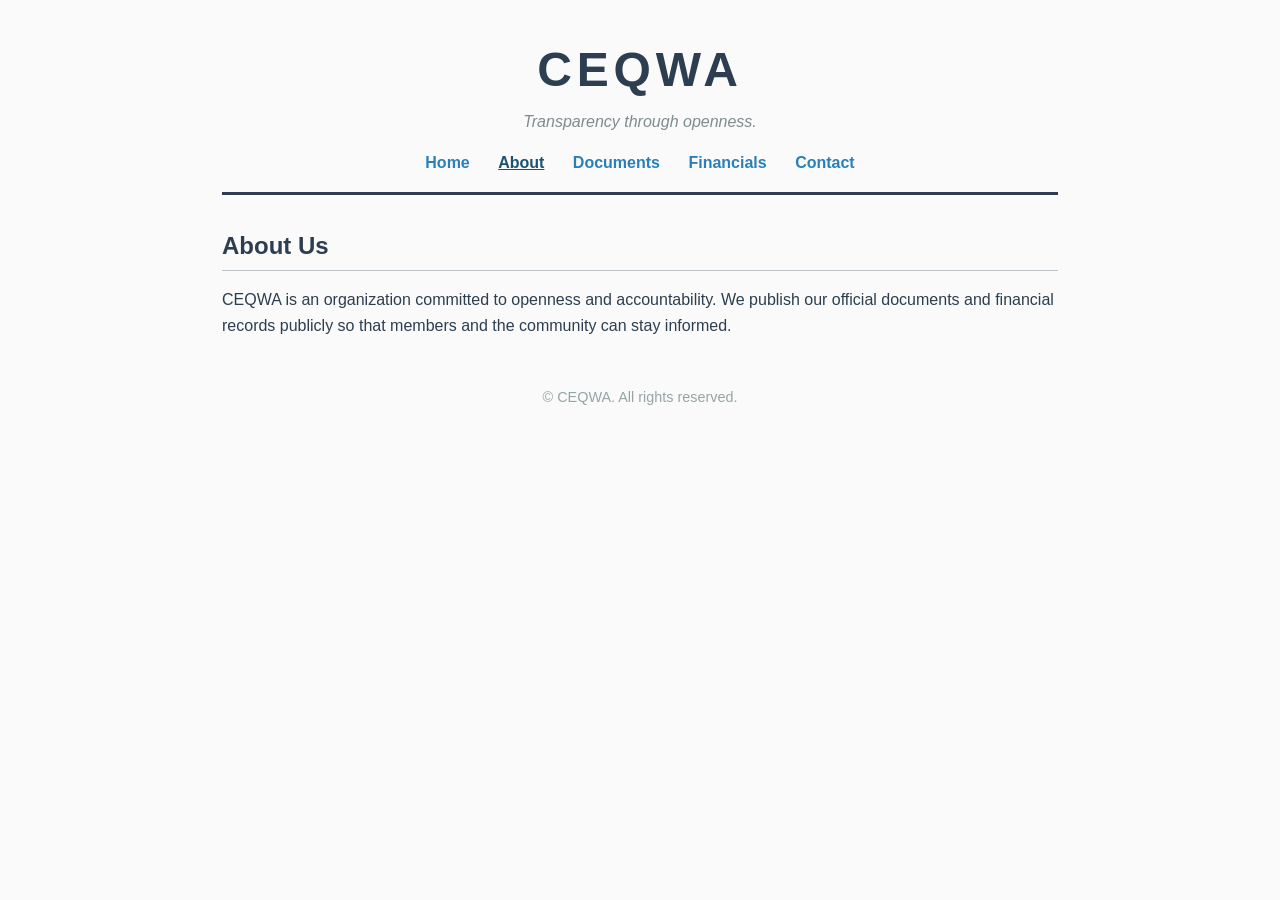
==== about.html @ 97011815 "Split site into separate pages" ====
<!DOCTYPE html>
<html lang="en">
<head>
  <meta charset="UTF-8">
  <meta name="viewport" content="width=device-width, initial-scale=1.0">
  <title>CEQWA | About</title>
  <link rel="stylesheet" href="css/style.css">
</head>
<body>
  <header>
    <h1>CEQWA</h1>
    <p class="tagline">Transparency through openness.</p>
    <nav>
      <a href="index.html">Home</a>
      <a href="about.html" class="active">About</a>
      <a href="documents.html">Documents</a>
      <a href="financials.html">Financials</a>
      <a href="contact.html">Contact</a>
    </nav>
  </header>

  <main>
    <section>
      <h2>About Us</h2>
      <p>CEQWA is an organization committed to openness and accountability. We publish our official documents and financial records publicly so that members and the community can stay informed.</p>
    </section>
  </main>

  <footer>
    <p>&copy; <span id="year"></span> CEQWA. All rights reserved.</p>
  </footer>

  <script src="js/main.js"></script>
</body>
</html>
---- css/style.css ----
* {
  margin: 0;
  padding: 0;
  box-sizing: border-box;
}

body {
  font-family: 'Segoe UI', Arial, sans-serif;
  line-height: 1.6;
  color: #2c3e50;
  background: #fafafa;
  max-width: 900px;
  margin: 0 auto;
  padding: 2rem;
}

header {
  text-align: center;
  border-bottom: 3px solid #2c3e50;
  padding-bottom: 1rem;
  margin-bottom: 2rem;
}

h1 {
  font-size: 3rem;
  letter-spacing: 0.1em;
}

.tagline {
  font-style: italic;
  color: #7f8c8d;
}

nav {
  margin-top: 1rem;
}

nav a {
  margin: 0 0.75rem;
  color: #2980b9;
  text-decoration: none;
  font-weight: 600;
}

nav a:hover {
  text-decoration: underline;
}

nav a.active {
  color: #1a5276;
  text-decoration: underline;
}

main section {
  margin-bottom: 2.5rem;
}

h2 {
  font-size: 1.5rem;
  color: #2c3e50;
  border-bottom: 1px solid #bdc3c7;
  padding-bottom: 0.3rem;
  margin-bottom: 1rem;
}

.file-list {
  margin: 0.5rem 0 0 1.2rem;
}

.file-list li {
  margin-bottom: 0.3rem;
}

footer {
  margin-top: 3rem;
  text-align: center;
  color: #95a5a6;
  font-size: 0.9rem;
}
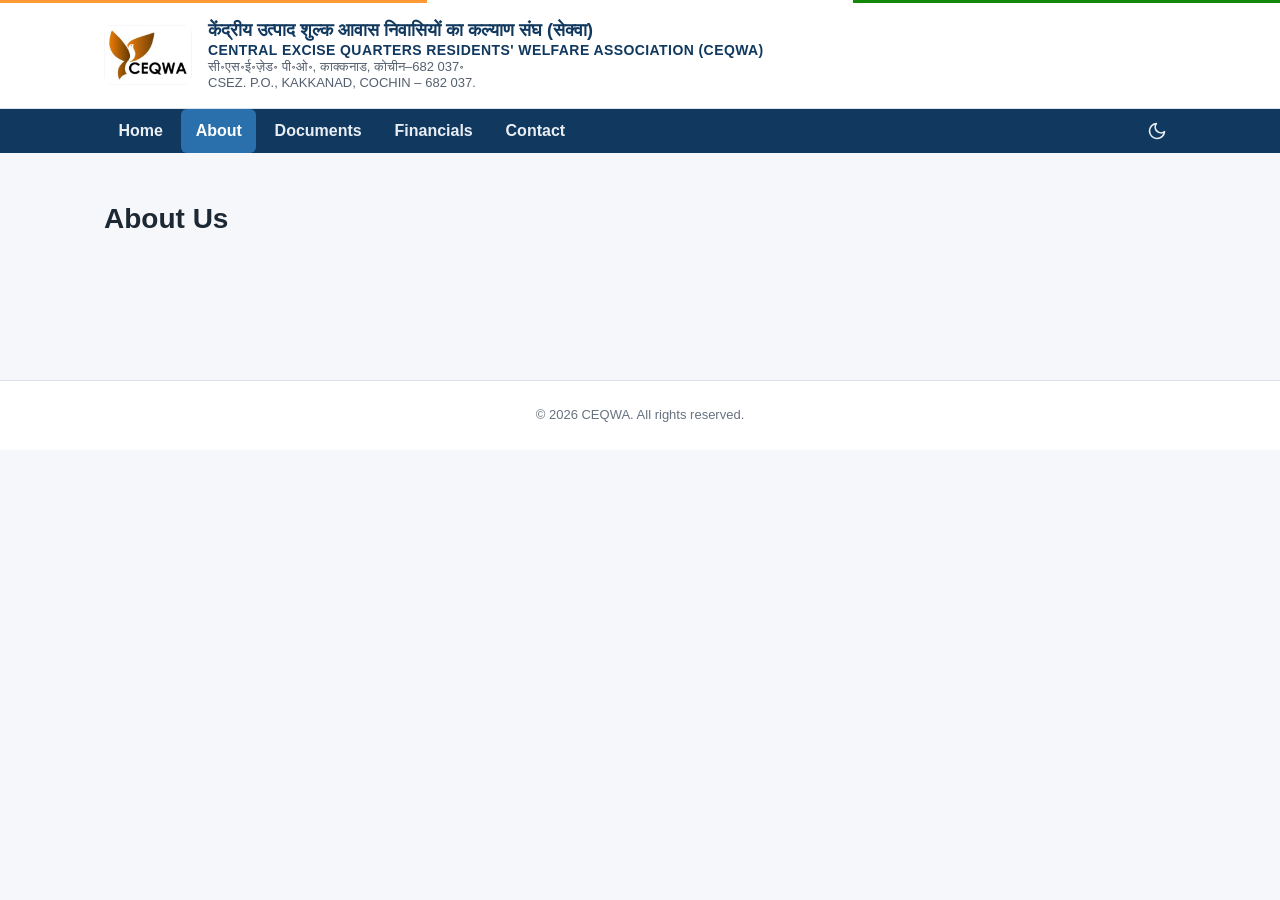
==== commit 951abcce: "Add financial dashboard and maintenance tooling" ====
--- a/about.html
+++ b/about.html
@@ -4,30 +4,62 @@
   <meta charset="UTF-8">
   <meta name="viewport" content="width=device-width, initial-scale=1.0">
   <title>CEQWA | About</title>
+  <script>
+    (function(){try{var t=localStorage.getItem('theme');if(!t){t=window.matchMedia('(prefers-color-scheme: dark)').matches?'dark':'light';}document.documentElement.setAttribute('data-theme',t);}catch(e){}})();
+  </script>
   <link rel="stylesheet" href="css/style.css">
 </head>
 <body>
-  <header>
-    <h1>CEQWA</h1>
-    <p class="tagline">Transparency through openness.</p>
-    <nav>
-      <a href="index.html">Home</a>
-      <a href="about.html" class="active">About</a>
-      <a href="documents.html">Documents</a>
-      <a href="financials.html">Financials</a>
-      <a href="contact.html">Contact</a>
-    </nav>
+  <a class="skip-link" href="#main">Skip to content</a>
+  <div class="tricolor-strip" aria-hidden="true"><span class="saffron"></span><span class="white"></span><span class="green"></span></div>
+
+  <header class="site-header">
+    <div class="container header-inner">
+      <div class="brand">
+        <span class="brand-logo" role="img" aria-label="CEQWA logo"></span>
+        <span class="brand-text">
+          <span class="brand-title-hi">केंद्रीय उत्पाद शुल्क आवास निवासियों का कल्याण संघ (सेक्वा)</span>
+          <span class="brand-title-en">CENTRAL EXCISE QUARTERS RESIDENTS' WELFARE ASSOCIATION (CEQWA)</span>
+          <span class="brand-addr-hi">सी॰एस॰ई॰ज़ेड॰ पी॰ओ॰, काक्कनाड, कोचीन–682 037॰</span>
+          <span class="brand-addr-en">CSEZ. P.O., KAKKANAD, COCHIN – 682 037.</span>
+        </span>
+      </div>
+    </div>
   </header>
 
-  <main>
-    <section>
-      <h2>About Us</h2>
-      <p>CEQWA is an organization committed to openness and accountability. We publish our official documents and financial records publicly so that members and the community can stay informed.</p>
-    </section>
+  <nav class="site-nav" aria-label="Primary">
+    <div class="container nav-inner">
+      <button class="nav-toggle" id="nav-toggle" type="button" aria-expanded="false" aria-controls="primary-nav">
+        <svg viewBox="0 0 24 24" width="18" height="18" fill="none" stroke="currentColor" stroke-width="2" stroke-linecap="round" aria-hidden="true"><path d="M3 6h18M3 12h18M3 18h18"></path></svg>
+        Menu
+      </button>
+      <ul class="nav-list" id="primary-nav">
+        <li><a class="nav-link" href="index.html">Home</a></li>
+        <li><a class="nav-link active" aria-current="page" href="about.html">About</a></li>
+        <li><a class="nav-link" href="documents.html">Documents</a></li>
+        <li><a class="nav-link" href="financials.html">Financials</a></li>
+        <li><a class="nav-link" href="contact.html">Contact</a></li>
+      </ul>
+      <button class="theme-toggle" id="theme-toggle" type="button" aria-label="Switch to dark theme" aria-pressed="false">
+        <svg class="icon-sun" viewBox="0 0 24 24" width="20" height="20" fill="none" stroke="currentColor" stroke-width="2" stroke-linecap="round" stroke-linejoin="round" aria-hidden="true"><circle cx="12" cy="12" r="4"></circle><path d="M12 2v2M12 20v2M4.93 4.93l1.41 1.41M17.66 17.66l1.41 1.41M2 12h2M20 12h2M4.93 19.07l1.41-1.41M17.66 6.34l1.41-1.41"></path></svg>
+        <svg class="icon-moon" viewBox="0 0 24 24" width="20" height="20" fill="none" stroke="currentColor" stroke-width="2" stroke-linecap="round" stroke-linejoin="round" aria-hidden="true"><path d="M21 12.79A9 9 0 1 1 11.21 3 7 7 0 0 0 21 12.79z"></path></svg>
+      </button>
+    </div>
+  </nav>
+
+  <main id="main">
+    <div class="container">
+    <section class="section">
+      <h1 class="page-title">About Us</h1>
+    </section>    </div>
   </main>
 
-  <footer>
-    <p>&copy; <span id="year"></span> CEQWA. All rights reserved.</p>
+  <footer class="site-footer">
+    <div class="container">
+      <div class="footer-bottom">
+        <p>&copy; <span id="year"></span> CEQWA. All rights reserved.</p>
+      </div>
+    </div>
   </footer>
 
   <script src="js/main.js"></script>
--- a/css/style.css
+++ b/css/style.css
@@ -1,79 +1,476 @@
-* {
+/* ---------- Design tokens ---------- */
+:root {
+  --bg: #f5f7fa;
+  --surface: #ffffff;
+  --surface-2: #edf1f5;
+  --text: #1c2833;
+  --text-muted: #55606e;
+  --text-faint: #67727f;
+  --border: #dbe2ea;
+  --border-strong: #c4cfd9;
+  --primary: #11395f;
+  --primary-strong: #0a2740;
+  --accent: #1c6ea8;
+  --accent-strong: #155a8c;
+  --nav-bg: #11395f;
+  --nav-text: #e9eef4;
+  --nav-text-muted: #b9c7d4;
+  --nav-hover: #1a4a79;
+  --nav-active: #2a70ad;
+  --focus-ring: #2a70ad;
+  --tricolor-saffron: #ff9933;
+  --tricolor-green: #138808;
+  --chart-1: #11395f;
+  --chart-2: #1c6ea8;
+  --chart-3: #138808;
+  --chart-4: #ff9933;
+  --chart-5: #c0392b;
+  --chart-6: #7f8c8d;
+  --chart-7: #8e44ad;
+  --chart-8: #16a085;
+  --chart-9: #d35400;
+  --chart-10: #2c3e50;
+
+  --space-1: 0.25rem;
+  --space-2: 0.5rem;
+  --space-3: 0.75rem;
+  --space-4: 1rem;
+  --space-5: 1.5rem;
+  --space-6: 2rem;
+  --space-7: 3rem;
+  --space-8: 4rem;
+
+  --radius-sm: 6px;
+  --radius-md: 10px;
+  --radius-lg: 14px;
+
+  --shadow-sm: 0 1px 2px rgba(16, 32, 48, 0.05);
+  --shadow-md: 0 2px 10px rgba(16, 32, 48, 0.07);
+
+  --font-main: -apple-system, BlinkMacSystemFont, "Segoe UI", Roboto, "Helvetica Neue", Arial, "Nirmala UI", "Noto Sans Devanagari", "Noto Sans", sans-serif;
+  --fs-xs: 0.8125rem;
+  --fs-sm: 0.875rem;
+  --fs-md: 1rem;
+  --fs-lg: 1.125rem;
+  --fs-xl: 1.375rem;
+  --fs-2xl: 1.75rem;
+  --fs-3xl: 2.125rem;
+  --lh-tight: 1.25;
+  --lh-normal: 1.6;
+
+  --container: 1120px;
+  --transition: 160ms ease;
+  --transition-slow: 260ms ease;
+
+  color-scheme: light;
+}
+
+[data-theme="dark"] {
+  --bg: #0f141a;
+  --surface: #161d26;
+  --surface-2: #202b36;
+  --text: #e6ebf1;
+  --text-muted: #aab5c1;
+  --text-faint: #7d8894;
+  --border: #2a3542;
+  --border-strong: #39485a;
+  --primary: #6fb2e0;
+  --primary-strong: #8fc6eb;
+  --accent: #7ab8e8;
+  --accent-strong: #8fc6eb;
+  --nav-bg: #0c2233;
+  --nav-text: #dbe7f0;
+  --nav-text-muted: #9fb4c6;
+  --nav-hover: #143a52;
+  --nav-active: #1f5f8f;
+  --focus-ring: #7ab8e8;
+  color-scheme: dark;
+}
+
+/* ---------- Base ---------- */
+*,
+*::before,
+*::after { box-sizing: border-box; }
+
+html { -webkit-text-size-adjust: 100%; }
+
+body {
+  margin: 0;
+  font-family: var(--font-main);
+  font-size: var(--fs-md);
+  line-height: var(--lh-normal);
+  color: var(--text);
+  background: var(--bg);
+  -webkit-font-smoothing: antialiased;
+}
+
+a { color: var(--accent); }
+a:focus-visible,
+button:focus-visible,
+[tabindex]:focus-visible {
+  outline: 3px solid var(--focus-ring);
+  outline-offset: 2px;
+}
+
+.skip-link {
+  position: absolute;
+  top: -100%;
+  left: var(--space-4);
+  z-index: 1000;
+  padding: 0.7rem 1.1rem;
+  background: var(--primary);
+  color: #fff;
+  border-radius: var(--radius-sm);
+  font-weight: 600;
+  text-decoration: none;
+  transition: top var(--transition);
+}
+.skip-link:focus { top: var(--space-4); }
+
+/* ---------- Layout ---------- */
+.container {
+  max-width: var(--container);
+  margin-inline: auto;
+  padding-inline: var(--space-5);
+}
+main { padding-block: var(--space-7) var(--space-8); }
+.section { margin-bottom: var(--space-7); }
+.section:last-child { margin-bottom: 0; }
+
+/* ---------- Tricolor accent ---------- */
+.tricolor-strip { display: flex; height: 3px; }
+.tricolor-strip .saffron { flex: 1; background: var(--tricolor-saffron); }
+.tricolor-strip .white { flex: 1; background: #fff; }
+.tricolor-strip .green { flex: 1; background: var(--tricolor-green); }
+
+/* ---------- Header ---------- */
+.site-header {
+  background: var(--surface);
+  border-bottom: 1px solid var(--border);
+}
+.header-inner {
+  display: flex;
+  align-items: center;
+  padding-block: var(--space-4);
+}
+.brand {
+  display: flex;
+  align-items: center;
+  gap: var(--space-4);
+  text-decoration: none;
+  color: inherit;
+}
+.brand-logo {
+  flex-shrink: 0;
+  width: 88px;
+  height: 64px;
+  border-radius: 12px;
+  background: url('[data-uri]') center / contain no-repeat;
+}
+.brand-text { display: flex; flex-direction: column; }
+.brand-title-hi {
+  font-size: var(--fs-lg);
+  font-weight: 700;
+  color: var(--primary);
+  line-height: var(--lh-tight);
+}
+.brand-title-en {
+  font-size: var(--fs-sm);
+  font-weight: 600;
+  color: var(--primary);
+  letter-spacing: 0.03em;
+  text-transform: uppercase;
+  line-height: var(--lh-tight);
+}
+.brand-addr-hi,
+.brand-addr-en {
+  font-size: var(--fs-xs);
+  color: var(--text-muted);
+  line-height: var(--lh-tight);
+}
+
+/* ---------- Navigation ---------- */
+.site-nav { background: var(--nav-bg); }
+.nav-inner {
+  display: flex;
+  flex-wrap: wrap;
+  align-items: center;
+  gap: var(--space-2);
+}
+.nav-list {
+  display: flex;
+  gap: var(--space-1);
+  list-style: none;
   margin: 0;
   padding: 0;
-  box-sizing: border-box;
-}
-
-body {
-  font-family: 'Segoe UI', Arial, sans-serif;
-  line-height: 1.6;
-  color: #2c3e50;
-  background: #fafafa;
-  max-width: 900px;
-  margin: 0 auto;
-  padding: 2rem;
-}
-
-header {
+}
+.nav-link {
+  display: block;
+  padding: 0.6rem 0.9rem;
+  color: var(--nav-text);
+  text-decoration: none;
+  font-weight: 600;
+  border-radius: var(--radius-sm);
+  transition: background var(--transition), color var(--transition);
+}
+.nav-link:hover { background: var(--nav-hover); color: #fff; }
+.nav-link.active { background: var(--nav-active); color: #fff; }
+
+.nav-toggle {
+  display: none;
+  align-items: center;
+  gap: var(--space-2);
+  padding: 0.55rem 0.8rem;
+  background: transparent;
+  border: 1px solid var(--nav-text-muted);
+  border-radius: var(--radius-sm);
+  color: var(--nav-text);
+  font-family: var(--font-main);
+  font-size: var(--fs-sm);
+  font-weight: 600;
+  cursor: pointer;
+}
+.nav-toggle:hover { background: var(--nav-hover); }
+
+/* ---------- Theme toggle ---------- */
+.theme-toggle {
+  position: relative;
+  margin-left: auto;
+  width: 38px;
+  height: 38px;
+  display: inline-flex;
+  align-items: center;
+  justify-content: center;
+  background: transparent;
+  border: 1px solid transparent;
+  border-radius: var(--radius-sm);
+  color: var(--nav-text);
+  cursor: pointer;
+  transition: background var(--transition), color var(--transition);
+}
+.theme-toggle:hover { background: var(--nav-hover); }
+.theme-toggle svg {
+  position: absolute;
+  inset: 0;
+  margin: auto;
+  transition: opacity var(--transition), transform var(--transition);
+}
+.theme-toggle .icon-sun { opacity: 0; transform: rotate(90deg) scale(0.6); }
+.theme-toggle .icon-moon { opacity: 1; transform: rotate(0) scale(1); }
+[data-theme="dark"] .theme-toggle .icon-sun { opacity: 1; transform: rotate(0) scale(1); }
+[data-theme="dark"] .theme-toggle .icon-moon { opacity: 0; transform: rotate(-90deg) scale(0.6); }
+
+/* ---------- Typography ---------- */
+h1, h2, h3 { line-height: var(--lh-tight); color: var(--text); }
+.page-title { font-size: var(--fs-2xl); font-weight: 700; margin: 0 0 var(--space-4); }
+.lead { font-size: var(--fs-lg); color: var(--text-muted); max-width: 65ch; }
+h2.section-title { font-size: var(--fs-xl); font-weight: 700; margin: 0 0 var(--space-4); }
+
+/* ---------- Cards ---------- */
+.card-grid {
+  display: grid;
+  grid-template-columns: repeat(auto-fit, minmax(230px, 1fr));
+  gap: var(--space-4);
+}
+.card {
+  display: flex;
+  flex-direction: column;
+  gap: var(--space-2);
+  padding: var(--space-5);
+  background: var(--surface);
+  border: 1px solid var(--border);
+  border-radius: var(--radius-md);
+  box-shadow: var(--shadow-sm);
+  text-decoration: none;
+  color: inherit;
+  transition: transform var(--transition), box-shadow var(--transition), border-color var(--transition);
+}
+.card:hover {
+  border-color: var(--accent);
+  box-shadow: var(--shadow-md);
+  transform: translateY(-2px);
+}
+.card-title { font-size: var(--fs-lg); font-weight: 700; color: var(--primary); margin: 0; }
+.card-text { font-size: var(--fs-sm); color: var(--text-muted); margin: 0; }
+.card-more { font-size: var(--fs-xs); font-weight: 600; color: var(--accent); }
+
+/* ---------- Panels / tables ---------- */
+.panel {
+  background: var(--surface);
+  border: 1px solid var(--border);
+  border-radius: var(--radius-md);
+  box-shadow: var(--shadow-sm);
+  overflow: hidden;
+}
+.table-scroll { overflow-x: auto; }
+.data-table { width: 100%; border-collapse: collapse; }
+.data-table thead th {
+  text-align: left;
+  padding: var(--space-3) var(--space-4);
+  background: var(--surface-2);
+  color: var(--text-muted);
+  font-size: var(--fs-xs);
+  font-weight: 600;
+  text-transform: uppercase;
+  letter-spacing: 0.04em;
+  border-bottom: 1px solid var(--border-strong);
+  white-space: nowrap;
+}
+.data-table tbody td {
+  padding: var(--space-3) var(--space-4);
+  border-bottom: 1px solid var(--border);
+  font-size: var(--fs-sm);
+  vertical-align: middle;
+}
+.data-table tbody tr:last-child td { border-bottom: none; }
+.data-table tbody tr:hover { background: var(--surface-2); }
+
+.action {
+  display: inline-flex;
+  align-items: center;
+  gap: var(--space-1);
+  padding: 0.4rem 0.8rem;
+  border: 1px solid var(--border-strong);
+  border-radius: var(--radius-sm);
+  color: var(--primary);
+  background: var(--surface);
+  font-size: var(--fs-xs);
+  font-weight: 600;
+  text-decoration: none;
+  transition: border-color var(--transition), color var(--transition), background var(--transition);
+}
+.action:hover { border-color: var(--accent); color: var(--accent); background: var(--surface-2); }
+
+.empty-state {
+  padding: var(--space-6);
   text-align: center;
-  border-bottom: 3px solid #2c3e50;
-  padding-bottom: 1rem;
-  margin-bottom: 2rem;
-}
-
-h1 {
-  font-size: 3rem;
-  letter-spacing: 0.1em;
-}
-
-.tagline {
-  font-style: italic;
-  color: #7f8c8d;
-}
-
-nav {
-  margin-top: 1rem;
-}
-
-nav a {
-  margin: 0 0.75rem;
-  color: #2980b9;
-  text-decoration: none;
-  font-weight: 600;
-}
-
-nav a:hover {
-  text-decoration: underline;
-}
-
-nav a.active {
-  color: #1a5276;
-  text-decoration: underline;
-}
-
-main section {
-  margin-bottom: 2.5rem;
-}
-
-h2 {
-  font-size: 1.5rem;
-  color: #2c3e50;
-  border-bottom: 1px solid #bdc3c7;
-  padding-bottom: 0.3rem;
-  margin-bottom: 1rem;
-}
-
-.file-list {
-  margin: 0.5rem 0 0 1.2rem;
-}
-
-.file-list li {
-  margin-bottom: 0.3rem;
-}
-
-footer {
-  margin-top: 3rem;
+  color: var(--text-muted);
+  font-size: var(--fs-sm);
+}
+.state-message { padding: var(--space-5); text-align: center; color: var(--text-muted); font-size: var(--fs-sm); }
+
+.monthly-toolbar {
+  display: flex;
+  align-items: center;
+  gap: var(--space-3);
+  padding: var(--space-4);
+  border-bottom: 1px solid var(--border);
+  flex-wrap: wrap;
+}
+.filter-label { color: var(--text-muted); font-size: var(--fs-sm); font-weight: 600; }
+.filter-select {
+  min-width: 10rem;
+  padding: 0.45rem 0.65rem;
+  border: 1px solid var(--border-strong);
+  border-radius: var(--radius-sm);
+  background: var(--surface);
+  color: var(--text);
+  font: inherit;
+}
+.filter-summary { color: var(--text-muted); font-size: var(--fs-xs); }
+.tag-list { color: var(--text-muted); font-size: var(--fs-xs); }
+.monthly-metrics {
+  display: grid;
+  grid-template-columns: repeat(4, 1fr);
+  gap: var(--space-3);
+  padding: var(--space-4);
+  margin-bottom: var(--space-4);
+}
+.metric-card {
+  display: flex;
+  flex-direction: column;
+  gap: var(--space-1);
+  padding: var(--space-4);
+  background: var(--surface);
+  border: 1px solid var(--border);
+  border-radius: var(--radius-md);
+  box-shadow: var(--shadow-sm);
+}
+.metric-label { color: var(--text-muted); font-size: var(--fs-xs); text-transform: uppercase; letter-spacing: 0.04em; }
+.metric-card strong { color: var(--primary); font-size: var(--fs-lg); }
+
+/* ---------- Tabs ---------- */
+.tab-bar {
+  display: flex;
+  gap: var(--space-2);
+  margin-bottom: var(--space-4);
+  border-bottom: 1px solid var(--border);
+}
+.tab-btn {
+  padding: 0.55rem 1rem;
+  background: transparent;
+  border: none;
+  border-bottom: 2px solid transparent;
+  color: var(--text-muted);
+  font-family: var(--font-main);
+  font-size: var(--fs-sm);
+  font-weight: 600;
+  cursor: pointer;
+  transition: color var(--transition), border-color var(--transition);
+}
+.tab-btn:hover { color: var(--primary); }
+.tab-btn.active { color: var(--primary); border-bottom-color: var(--accent); }
+
+/* ---------- Dashboard ---------- */
+.dashboard-grid {
+  display: grid;
+  grid-template-columns: 1fr 1fr;
+  gap: var(--space-4);
+}
+.chart-card {
+  background: var(--surface);
+  border: 1px solid var(--border);
+  border-radius: var(--radius-md);
+  box-shadow: var(--shadow-sm);
+  padding: var(--space-4);
+  min-width: 0;
+  overflow: hidden;
+}
+.chart-card.chart-wide { grid-column: 1 / -1; }
+.chart-title { font-size: var(--fs-md); font-weight: 700; color: var(--primary); margin: 0 0 var(--space-3); }
+.chart { width: 100%; min-width: 0; min-height: 320px; overflow: hidden; }
+.chart-note { font-size: var(--fs-xs); color: var(--text-muted); margin: var(--space-2) 0 0; }
+
+/* ---------- Footer ---------- */
+.site-footer {
+  background: var(--surface);
+  border-top: 1px solid var(--border);
+  margin-top: var(--space-8);
+}
+.footer-bottom {
+  padding: var(--space-5) 0;
   text-align: center;
-  color: #95a5a6;
-  font-size: 0.9rem;
-}+  color: var(--text-faint);
+  font-size: var(--fs-xs);
+}
+.footer-bottom p { margin: 0; }
+
+/* ---------- Responsive ---------- */
+@media (max-width: 820px) {
+  .nav-toggle { display: inline-flex; }
+  .nav-list {
+    display: none;
+    flex-direction: column;
+    width: 100%;
+    padding-block: var(--space-2);
+  }
+  .nav-list.is-open { display: flex; }
+  .brand-title-hi { font-size: var(--fs-md); }
+  .brand-title-en { font-size: var(--fs-xs); }
+  .brand-addr-hi, .brand-addr-en { display: none; }
+  .brand-logo { width: 72px; height: 54px; }
+  .dashboard-grid { grid-template-columns: 1fr; }
+  .monthly-metrics { grid-template-columns: 1fr 1fr; }
+}
+
+@media (max-width: 480px) {
+  .card-grid { grid-template-columns: 1fr; }
+  .monthly-metrics { grid-template-columns: 1fr; }
+}
+
+@media (prefers-reduced-motion: reduce) {
+  *, *::before, *::after {
+    transition: none !important;
+    animation: none !important;
+  }
+}
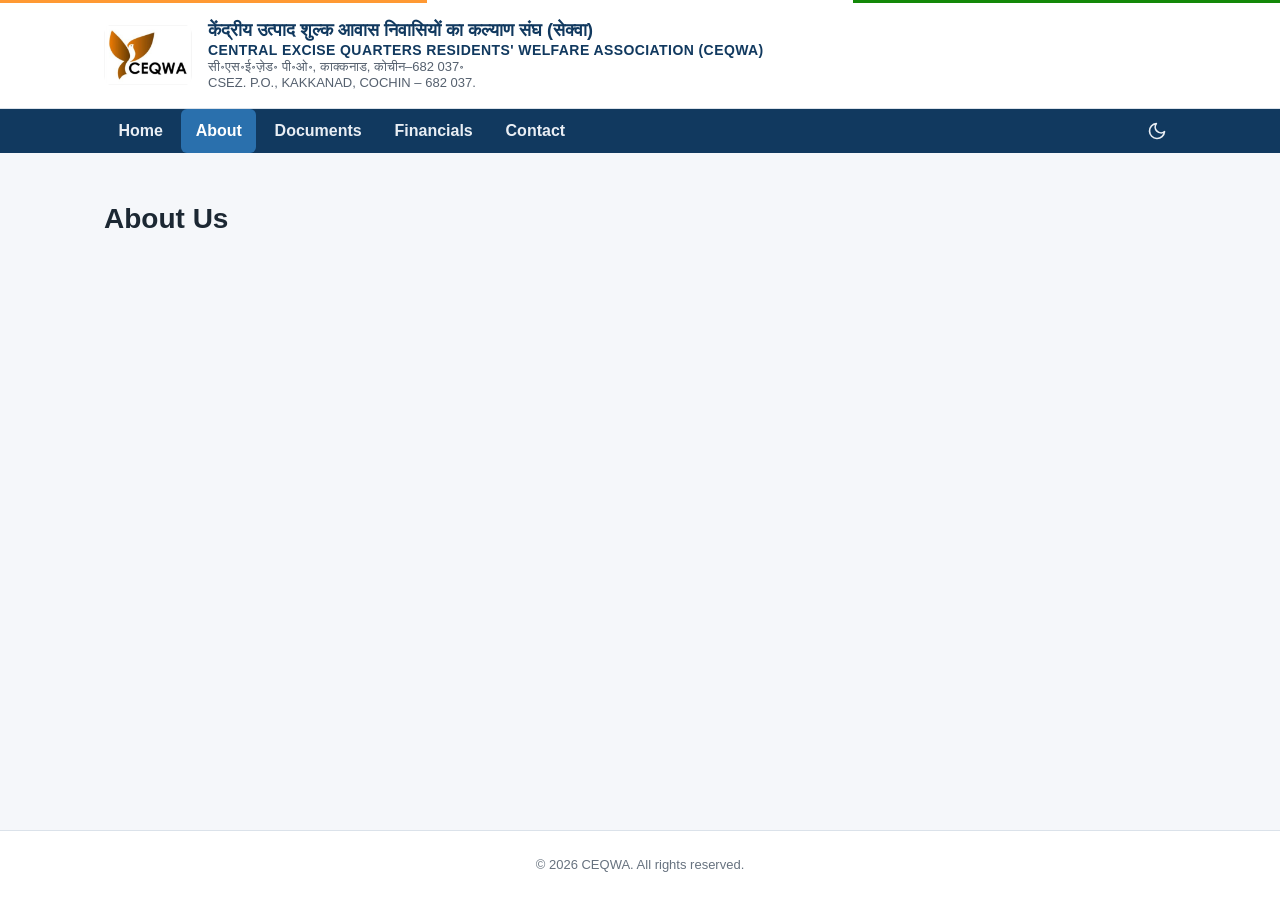
==== commit 35572da8: "Centralize metadata and harden financial tooling" ====
--- a/about.html
+++ b/about.html
@@ -1,12 +1,15 @@
 <!DOCTYPE html>
-<html lang="en">
+<html lang="en" class="no-js">
 <head>
   <meta charset="UTF-8">
   <meta name="viewport" content="width=device-width, initial-scale=1.0">
   <title>CEQWA | About</title>
   <script>
+    document.documentElement.classList.replace('no-js', 'js');
     (function(){try{var t=localStorage.getItem('theme');if(!t){t=window.matchMedia('(prefers-color-scheme: dark)').matches?'dark':'light';}document.documentElement.setAttribute('data-theme',t);}catch(e){}})();
   </script>
+  <meta name="description" content="Learn about CEQWA, the Central Excise Quarters Residents' Welfare Association in CSEZ, Kakkanad, Cochin.">
+  <link rel="icon" href="images/ceqwa-logo.jpg" type="image/jpeg">
   <link rel="stylesheet" href="css/style.css">
 </head>
 <body>
@@ -18,9 +21,9 @@
       <div class="brand">
         <span class="brand-logo" role="img" aria-label="CEQWA logo"></span>
         <span class="brand-text">
-          <span class="brand-title-hi">केंद्रीय उत्पाद शुल्क आवास निवासियों का कल्याण संघ (सेक्वा)</span>
+          <span class="brand-title-hi" lang="hi">केंद्रीय उत्पाद शुल्क आवास निवासियों का कल्याण संघ (सेक्वा)</span>
           <span class="brand-title-en">CENTRAL EXCISE QUARTERS RESIDENTS' WELFARE ASSOCIATION (CEQWA)</span>
-          <span class="brand-addr-hi">सी॰एस॰ई॰ज़ेड॰ पी॰ओ॰, काक्कनाड, कोचीन–682 037॰</span>
+          <span class="brand-addr-hi" lang="hi">सी॰एस॰ई॰ज़ेड॰ पी॰ओ॰, काक्कनाड, कोचीन–682 037॰</span>
           <span class="brand-addr-en">CSEZ. P.O., KAKKANAD, COCHIN – 682 037.</span>
         </span>
       </div>
@@ -64,4 +67,4 @@
 
   <script src="js/main.js"></script>
 </body>
-</html>+</html>
--- a/css/style.css
+++ b/css/style.css
@@ -20,17 +20,6 @@
   --focus-ring: #2a70ad;
   --tricolor-saffron: #ff9933;
   --tricolor-green: #138808;
-  --chart-1: #11395f;
-  --chart-2: #1c6ea8;
-  --chart-3: #138808;
-  --chart-4: #ff9933;
-  --chart-5: #c0392b;
-  --chart-6: #7f8c8d;
-  --chart-7: #8e44ad;
-  --chart-8: #16a085;
-  --chart-9: #d35400;
-  --chart-10: #2c3e50;
-
   --space-1: 0.25rem;
   --space-2: 0.5rem;
   --space-3: 0.75rem;
@@ -96,6 +85,9 @@
 
 body {
   margin: 0;
+  min-height: 100vh;
+  display: flex;
+  flex-direction: column;
   font-family: var(--font-main);
   font-size: var(--fs-md);
   line-height: var(--lh-normal);
@@ -133,7 +125,7 @@
   margin-inline: auto;
   padding-inline: var(--space-5);
 }
-main { padding-block: var(--space-7) var(--space-8); }
+main { flex: 1; padding-block: var(--space-7) var(--space-8); }
 .section { margin-bottom: var(--space-7); }
 .section:last-child { margin-bottom: 0; }
 
@@ -165,7 +157,7 @@
   width: 88px;
   height: 64px;
   border-radius: 12px;
-  background: url('[data-uri]') center / contain no-repeat;
+  background: url('../images/ceqwa-logo.jpg') center / contain no-repeat;
 }
 .brand-text { display: flex; flex-direction: column; }
 .brand-title-hi {
@@ -231,6 +223,8 @@
   cursor: pointer;
 }
 .nav-toggle:hover { background: var(--nav-hover); }
+
+.no-js .nav-toggle { display: none; }
 
 /* ---------- Theme toggle ---------- */
 .theme-toggle {
@@ -348,6 +342,8 @@
   font-size: var(--fs-sm);
 }
 .state-message { padding: var(--space-5); text-align: center; color: var(--text-muted); font-size: var(--fs-sm); }
+.noscript-fallback { padding: var(--space-4); }
+.noscript-fallback p { color: var(--text-muted); }
 
 .monthly-toolbar {
   display: flex;
@@ -395,6 +391,7 @@
   gap: var(--space-2);
   margin-bottom: var(--space-4);
   border-bottom: 1px solid var(--border);
+  overflow-x: auto;
 }
 .tab-btn {
   padding: 0.55rem 1rem;
@@ -430,12 +427,23 @@
 .chart-title { font-size: var(--fs-md); font-weight: 700; color: var(--primary); margin: 0 0 var(--space-3); }
 .chart { width: 100%; min-width: 0; min-height: 320px; overflow: hidden; }
 .chart-note { font-size: var(--fs-xs); color: var(--text-muted); margin: var(--space-2) 0 0; }
+.chart-summary { color: var(--text-muted); font-size: var(--fs-xs); margin: 0 0 var(--space-2); }
+.chart-data { margin-top: var(--space-3); font-size: var(--fs-sm); }
+.chart-data summary { color: var(--accent); cursor: pointer; font-weight: 600; }
+.compact-data-table { margin-top: var(--space-3); }
+.compact-data-table caption { padding: var(--space-2) 0; text-align: left; color: var(--text-muted); font-weight: 600; }
+
+.no-js .tab-bar { display: none; }
+.no-js #panel-dashboard,
+.no-js #panel-monthly-dashboard,
+.no-js #panel-monthly-data { display: none; }
+.no-js #panel-finances[hidden] { display: block !important; }
 
 /* ---------- Footer ---------- */
 .site-footer {
   background: var(--surface);
   border-top: 1px solid var(--border);
-  margin-top: var(--space-8);
+  margin-top: auto;
 }
 .footer-bottom {
   padding: var(--space-5) 0;
@@ -455,6 +463,7 @@
     padding-block: var(--space-2);
   }
   .nav-list.is-open { display: flex; }
+  .no-js .nav-list { display: flex; }
   .brand-title-hi { font-size: var(--fs-md); }
   .brand-title-en { font-size: var(--fs-xs); }
   .brand-addr-hi, .brand-addr-en { display: none; }
